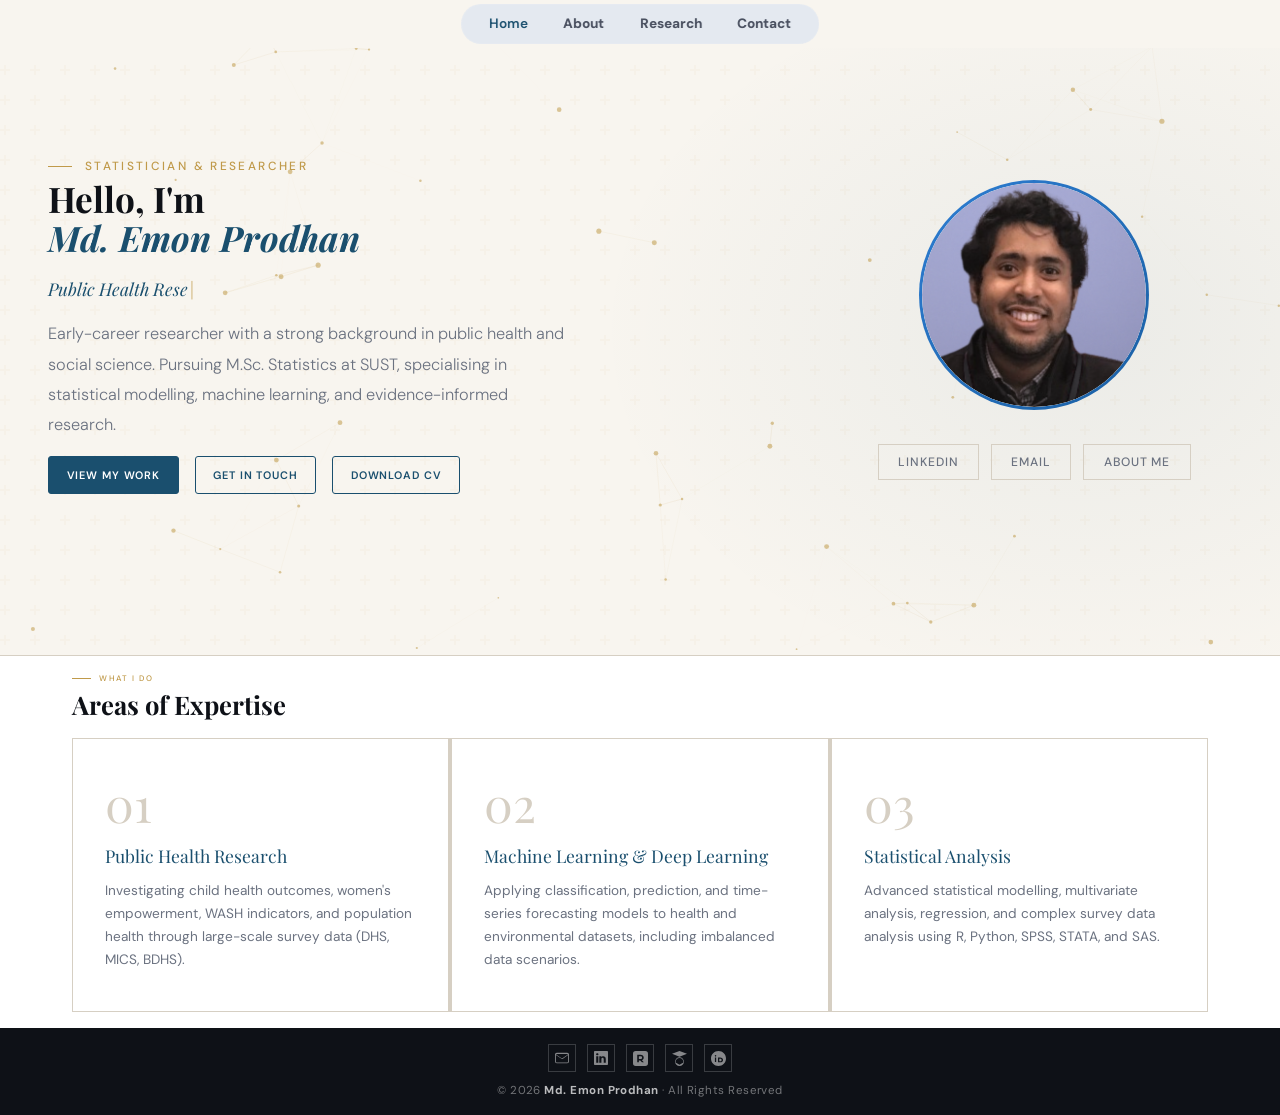
==== index.html @ 34e9d2eb "Add files via upload" ====
<!DOCTYPE html>
<html lang="en">
<head>
<meta charset="UTF-8" />
<meta name="viewport" content="width=device-width, initial-scale=1.0" />
<title>Home — Md. Emon Prodhan</title>
<link rel="stylesheet" href="style.css" />
<style>

/* ── TYPEWRITER ── */
.typewriter-line {
  display: flex; align-items: center; gap: 2px;
  font-family: 'Playfair Display', serif;
  font-size: 1.1rem; font-style: italic;
  color: var(--accent); margin-bottom: 1rem; min-height: 1.6em;
}
.tw-cursor {
  display: inline-block; color: var(--gold);
  animation: blink 0.75s step-end infinite;
  font-style: normal; font-weight: 400;
}
@keyframes blink { 0%,100%{opacity:1} 50%{opacity:0} }

/* ── PARTICLE CANVAS ── */
#particles {
  position: absolute; inset: 0;
  width: 100%; height: 100%;
  pointer-events: none; z-index: 0;
}

/* ── HAMBURGER ── */
.nav-toggle {
  display: none; flex-direction: column; gap: 5px;
  background: none; border: none; cursor: pointer; padding: 4px;
}
.nav-toggle span {
  display: block; width: 22px; height: 2px;
  background: var(--ink); border-radius: 2px; transition: all 0.3s;
}
.nav-toggle.open span:nth-child(1) { transform: translateY(7px) rotate(45deg); }
.nav-toggle.open span:nth-child(2) { opacity: 0; }
.nav-toggle.open span:nth-child(3) { transform: translateY(-7px) rotate(-45deg); }

.mobile-menu {
  display: none; position: fixed;
  top: 56px; left: 0; right: 0; z-index: 99;
  background: var(--paper); border-bottom: 1px solid var(--rule);
  flex-direction: column;
}
.mobile-menu.open { display: flex; }
.mobile-menu a {
  text-decoration: none; color: var(--ink); font-size: 0.9rem;
  font-weight: 500; padding: 0.9rem 1.5rem;
  border-bottom: 1px solid var(--rule); transition: color 0.2s;
}
.mobile-menu a:hover, .mobile-menu a.active { color: var(--accent); }

/* ── HERO ── */
.hero {
  min-height: calc(100vh - 250px);
  display: grid;
  grid-template-columns: 1.1fr 0.6fr;
  align-items: center;
  padding: 0 3rem;
  gap: 4rem;
  position: relative;
  overflow: hidden;
}
.hero::before {
  content: '';
  position: absolute; inset: 0;
  background:
    radial-gradient(ellipse 55% 80% at 85% 50%, rgba(26,79,110,0.06) 0%, transparent 70%),
    url("data:image/svg+xml,%3Csvg width='60' height='60' viewBox='0 0 60 60' xmlns='http://www.w3.org/2000/svg'%3E%3Cg fill='none' fill-rule='evenodd'%3E%3Cg fill='%23c09a4a' fill-opacity='0.045'%3E%3Cpath d='M36 34v-4h-2v4h-4v2h4v4h2v-4h4v-2h-4zm0-30V0h-2v4h-4v2h4v4h2V6h4V4h-4zM6 34v-4H4v4H0v2h4v4h2v-4h4v-2H6zM6 4V0H4v4H0v2h4v4h2V6h4V4H6z'/%3E%3C/g%3E%3C/g%3E%3C/svg%3E");
  pointer-events: none;
}
.hero-text { position: relative; z-index: 1; }

.hero-eyebrow {
  font-size: 0.74rem; letter-spacing: 0.2em; text-transform: uppercase;
  color: var(--gold); font-weight: 500; margin-bottom: 0.2rem;
  display: flex; align-items: center; gap: 0.8rem;
}
.hero-eyebrow::before {
  content: ''; display: block; width: 1.5rem; height: 1px; background: var(--gold);
}

h1 {
  font-family: 'Playfair Display', serif;
  font-size: clamp(1.8rem, 5vw, 2.2rem);
  line-height: 1.12; color: var(--ink); margin-bottom: 1.1rem;
}
h1 em { color: var(--accent); font-style: italic; }

.hero-bio {
  font-size: 1.02rem; color: var(--muted); max-width: 48ch;
  margin-bottom: 1.0rem; font-weight: 300; line-height: 1.85;
}
.hero-btns { display: flex; gap: 1rem; flex-wrap: wrap; margin-bottom: 0.5rem; }
.hero-divider { width: 100%; height: 1px; background: var(--rule); margin-bottom: 1.0rem; }
.hero-stats { display: flex; gap: 0; }
.stat-num {
  font-family: 'Playfair Display', serif; font-size: 2.2rem;
  color: var(--accent); display: block; line-height: 1;
}
.stat-label {
  font-size: 0.76rem; color: var(--muted);
  letter-spacing: 0.07em; margin-top: 0.3rem; display: block;
}

/* ── RIGHT COLUMN ── */
.hero-right {
  position: relative; z-index: 1;
  display: flex; flex-direction: column; align-items: center; gap: 2rem;
}

.social-btn {
  padding: 0.5rem 1.2rem; border: 1px solid var(--rule);
  text-decoration: none; color: var(--muted); font-size: 0.76rem;
  letter-spacing: 0.08em; text-transform: uppercase;
  transition: all 0.2s; font-weight: 500;
}
.social-btn:hover { border-color: var(--accent); color: var(--accent); }

/* ── GRADIENT RING ── */
.pf-ring {
  width: 230px; height: 230px; border-radius: 50%;
  background: linear-gradient(135deg, #2d7dd2, #1a5fa3, #58a6ff, #2d7dd2);
  background-size: 300% 300%;
  animation: ringRotate 3s linear infinite;
  padding: 3px;
}
@keyframes ringRotate {
  0%   { background-position: 0% 50%; }
  50%  { background-position: 100% 50%; }
  100% { background-position: 0% 50%; }
}
.pf-ring-inner {
  width: 100%; height: 100%; border-radius: 50%;
  background: #f8f5ef; overflow: hidden;
}
.pf-ring-inner img {
  width: 100%; height: 100%; object-fit: cover; border-radius: 50%;
}

/* ── EXPERTISE ── */
.expertise { background: var(--card); border-top: 1px solid var(--rule); }
.expertise-grid {
  display: grid; grid-template-columns: repeat(3, 1fr);
  gap: 2px; background: var(--rule);
}
.exp-card { background: var(--card); padding: 2.5rem 2rem; transition: background 0.2s; }
.exp-card:hover { background: #faf8f4; }
.exp-num {
  font-family: 'Playfair Display', serif; font-size: 3rem;
  color: var(--rule); line-height: 1; margin-bottom: 1rem;
}
.exp-title {
  font-family: 'Playfair Display', serif; font-size: 1.1rem;
  color: var(--accent); margin-bottom: 0.6rem;
}
.exp-desc { font-size: 0.85rem; color: var(--muted); line-height: 1.7; }

/* ── DESKTOP NAV (keep hidden on mobile) ── */
@media (max-width: 768px) {
  .nav-links { display: none; }
  .nav-toggle { display: flex; }
}

/* ── MOBILE HERO ── */
@media (max-width: 768px) {
  .hero {
    grid-template-columns: 1fr;
    min-height: auto;
    padding: 1.8rem 1.2rem 2rem;
    gap: 0;
    text-align: center;
  }

  /* photo on top */
  .hero-right { order: -1; gap: 1rem; margin-bottom: 1.6rem; }
  .pf-ring { width: 150px; height: 150px; }

  /* social buttons under photo */
  .hero-social { flex-wrap: wrap; justify-content: center; gap: 0.5rem !important; }
  .social-btn { font-size: 0.7rem; padding: 0.4rem 0.9rem; }

  /* text adjustments */
  .hero-eyebrow { justify-content: center; }
  .hero-bio { max-width: 100%; font-size: 0.9rem; }
  .hero-btns { justify-content: center; }

  /* hide divider + stats on very small — keep them if there's room */
  .hero-divider { margin-bottom: 0.7rem; }
  .hero-stats { justify-content: center; gap: 2rem; }
  .stat-num { font-size: 1.6rem; }
}

/* ── MOBILE EXPERTISE ── */
@media (max-width: 768px) {
  .expertise-grid { grid-template-columns: 1fr; }
  .exp-card { padding: 1.5rem 1.2rem; }
  .exp-num { font-size: 2rem; margin-bottom: 0.5rem; }
}

/* ── MOBILE SECTION INNER ── */
@media (max-width: 768px) {
  .section-inner { padding: 2.5rem 1.2rem; }
}

/* ── FOOTER MOBILE ── */
@media (max-width: 768px) {
  footer {
    flex-direction: column !important;
    text-align: center; gap: 0.6rem;
    padding: 1.2rem 1rem;
  }
  .footer-social { justify-content: center; }
}

@media (max-width: 400px) {
  h1 { font-size: 1.6rem; }
  .btn { padding: 0.5rem 1rem; font-size: 0.76rem; }
  .pf-ring { width: 120px; height: 120px; }
}
</style>
</head>
<body>

<!-- NAV -->
<nav>
  <a href="index.html" class="nav-logo">MEP</a>
  <div class="nav-pill"><ul class="nav-links">
    <li><a href="index.html" class="active">Home</a></li>
    <li><a href="about.html">About</a></li>
    <li><a href="research.html">Research</a></li>
    <li><a href="contact.html">Contact</a></li>
  </ul></div>
  <button class="nav-toggle" id="navToggle" aria-label="Toggle menu">
    <span></span><span></span><span></span>
  </button>
</nav>

<!-- MOBILE DROPDOWN MENU -->
<div class="mobile-menu" id="mobileMenu">
  <a href="index.html" class="active">Home</a>
  <a href="about.html">About</a>
  <a href="research.html">Research</a>
  <a href="contact.html">Contact</a>
</div>

<main>

  <!-- HERO -->
  <section class="hero">
    <canvas id="particles"></canvas>
    <div class="hero-text fade-up fade-up-1">
      <p class="hero-eyebrow">Statistician &amp; Researcher</p>
      <h1>Hello, I'm<br /><em>Md. Emon Prodhan</em></h1>
      <div class="typewriter-line"><span id="tw"></span><span class="tw-cursor">|</span></div>
      <p class="hero-bio">
        Early-career researcher with a strong background in public health and social science.
        Pursuing M.Sc. Statistics at SUST, specialising in statistical modelling,
        machine learning, and evidence-informed research.
      </p>
      <div class="hero-btns">
        <a href="research.html" class="btn btn-primary">View My Work</a>
        <a href="contact.html" class="btn btn-outline">Get In Touch</a>
        <a href="mdemonprodhan_18May.pdf" download class="btn btn-outline">Download CV</a>
      </div>
    </div>

    <div class="hero-right fade-up fade-up-2">
      <div class="profile-wrap">
        <div class="pf-ring">
          <div class="pf-ring-inner">
            <img src="profile.png" alt="Md. Emon Prodhan" />
          </div>
        </div>
      </div>
      <div class="hero-social" style="margin-top:0.1rem; display:flex; gap:0.75rem;">
        <a href="https://linkedin.com/in/md-emon-prodhan/" class="social-btn" target="_blank">LinkedIn</a>
        <a href="mailto:mdemonp10@gmail.com" class="social-btn">Email</a>
        <a href="about.html" class="social-btn">About Me</a>
      </div>
    </div>
  </section>

  <!-- EXPERTISE -->
  <section class="expertise">
    <div class="section-inner">
      <p class="section-label">What I Do</p>
      <h2>Areas of Expertise</h2>
      <div class="expertise-grid">
        <div class="exp-card fade-up fade-up-1">
          <div class="exp-num">01</div>
          <div class="exp-title">Public Health Research</div>
          <p class="exp-desc">Investigating child health outcomes, women's empowerment, WASH indicators, and population health through large-scale survey data (DHS, MICS, BDHS).</p>
        </div>
        <div class="exp-card fade-up fade-up-2">
          <div class="exp-num">02</div>
          <div class="exp-title">Machine Learning &amp; Deep Learning</div>
          <p class="exp-desc">Applying classification, prediction, and time-series forecasting models to health and environmental datasets, including imbalanced data scenarios.</p>
        </div>
        <div class="exp-card fade-up fade-up-3">
          <div class="exp-num">03</div>
          <div class="exp-title">Statistical Analysis</div>
          <p class="exp-desc">Advanced statistical modelling, multivariate analysis, regression, and complex survey data analysis using R, Python, SPSS, STATA, and SAS.</p>
        </div>
      </div>
    </div>
  </section>

</main>

<footer>
  <div class="footer-social">
    <a href="mailto:mdemonp10@gmail.com" title="Email" aria-label="Email">
      <svg xmlns="http://www.w3.org/2000/svg" width="14" height="14" fill="currentColor" viewBox="0 0 16 16">
        <path d="M0 4a2 2 0 0 1 2-2h12a2 2 0 0 1 2 2v8a2 2 0 0 1-2 2H2a2 2 0 0 1-2-2V4zm2-.5a1 1 0 0 0-.8.4L8 8.6l6.8-4.7A1 1 0 0 0 14 3.5H2zm13 1.2-5.9 4.1a1.5 1.5 0 0 1-1.7 0L1 4.7V12a1 1 0 0 0 1 1h12a1 1 0 0 0 1-1V4.7z"/>
      </svg>
    </a>
    <a href="https://linkedin.com/in/md-emon-prodhan/" target="_blank" title="LinkedIn" aria-label="LinkedIn">
      <svg xmlns="http://www.w3.org/2000/svg" width="14" height="14" fill="currentColor" viewBox="0 0 16 16">
        <path d="M0 1.146C0 .513.526 0 1.175 0h13.65C15.474 0 16 .513 16 1.146v13.708c0 .633-.526 1.146-1.175 1.146H1.175C.526 16 0 15.487 0 14.854V1.146zM4.943 13.5V6H2.542v7.5h2.401zM3.743 4.967c.837 0 1.358-.554 1.358-1.248-.015-.709-.521-1.248-1.343-1.248-.822 0-1.358.54-1.358 1.248 0 .694.521 1.248 1.328 1.248h.015zM13.458 13.5v-4.185c0-2.243-1.196-3.285-2.792-3.285-1.287 0-1.863.709-2.183 1.208V6H6.082c.03.799 0 7.5 0 7.5h2.401V9.31c0-.223.016-.446.082-.605.18-.446.59-.907 1.278-.907.902 0 1.263.684 1.263 1.685V13.5h2.352z"/>
      </svg>
    </a>
    <a href="https://www.researchgate.net/profile/Md-Emon-Prodhan" target="_blank" title="ResearchGate" aria-label="ResearchGate">
      <svg xmlns="http://www.w3.org/2000/svg" width="15" height="15" fill="currentColor" viewBox="0 0 24 24">
        <path d="M19.586 0H4.414A4.418 4.418 0 0 0 0 4.414v15.172A4.418 4.418 0 0 0 4.414 24h15.172A4.418 4.418 0 0 0 24 19.586V4.414A4.418 4.418 0 0 0 19.586 0zM9.34 18.122H6.77V5.878h5.194c3.287 0 5.21 1.74 5.21 4.654 0 2.124-1.03 3.605-2.883 4.227l3.14 3.363h-3.125l-2.71-3.055H9.34v3.055zm2.47-5.164c1.738 0 2.736-.788 2.736-2.263 0-1.45-.998-2.222-2.736-2.222H9.34v4.485h2.47z"/>
      </svg>
    </a>
    <a href="https://scholar.google.com/citations?user=HPbRhwIAAAAJ&hl=en" target="_blank" title="Google Scholar" aria-label="Google Scholar">
      <svg xmlns="http://www.w3.org/2000/svg" width="15" height="15" fill="currentColor" viewBox="0 0 24 24">
        <path d="M12 24a7 7 0 1 1 0-14 7 7 0 0 1 0 14zm0-15L0 4.5 12 0l12 4.5L12 9zm0 2c-3.313 0-6 2.687-6 6 0 .688.117 1.35.332 1.965L12 22l5.668-3.035A5.978 5.978 0 0 0 18 17c0-3.313-2.687-6-6-6z"/>
      </svg>
    </a>
    <a href="https://orcid.org/0009-0000-9217-0661" target="_blank" title="ORCID" aria-label="ORCID">
      <svg xmlns="http://www.w3.org/2000/svg" width="15" height="15" fill="currentColor" viewBox="0 0 24 24">
        <path d="M12 0C5.37 0 0 5.37 0 12s5.37 12 12 12 12-5.37 12-12S18.63 0 12 0zm-4.75 6.5a1.25 1.25 0 1 1 0 2.5 1.25 1.25 0 0 1 0-2.5zm-1 4h2v7h-2v-7zm5 0h3.25c3 0 4.75 1.5 4.75 3.75S17.5 18 14.5 18H11.25v-7.5zm2 1.75v4h1c1.75 0 2.75-.75 2.75-2s-1-2-2.75-2h-1z"/>
      </svg>
    </a>
  </div>
  <p>© 2026 <strong>Md. Emon Prodhan</strong> · All Rights Reserved</p>
</footer>

<script>
// ── HAMBURGER ──
const toggle = document.getElementById('navToggle');
const menu   = document.getElementById('mobileMenu');
toggle.addEventListener('click', () => {
  toggle.classList.toggle('open');
  menu.classList.toggle('open');
});
menu.querySelectorAll('a').forEach(a => a.addEventListener('click', () => {
  toggle.classList.remove('open');
  menu.classList.remove('open');
}));

// ── TYPEWRITER ──
const words = ['Public Health Researcher', 'Biostatistician', 'AI for Healthcare', 'Health Data Scientist'];
let wi = 0, ci = 0, deleting = false;
const twEl = document.getElementById('tw');
function type() {
  const word = words[wi];
  twEl.textContent = deleting ? word.slice(0, ci--) : word.slice(0, ci++);
  if (!deleting && ci > word.length) { deleting = true; setTimeout(type, 1400); return; }
  if (deleting && ci < 0)           { deleting = false; wi = (wi + 1) % words.length; ci = 0; }
  setTimeout(type, deleting ? 55 : 85);
}
type();

// ── PARTICLES ──
(function () {
  const cv  = document.getElementById('particles');
  const ctx = cv.getContext('2d');

  function resize() {
    cv.width  = cv.offsetWidth;
    cv.height = cv.offsetHeight;
  }
  resize();
  window.addEventListener('resize', resize);

  // colour pulled from CSS --gold and --accent equivalents
  const COLOUR = 'rgba(192,154,74,'; // gold tint to match the page theme

  const COUNT  = 55;
  const pts = Array.from({ length: COUNT }, () => ({
    x:  Math.random() * cv.width,
    y:  Math.random() * cv.height,
    vx: (Math.random() - 0.5) * 0.35,
    vy: (Math.random() - 0.5) * 0.35,
    r:  Math.random() * 1.8 + 0.8,
  }));

  function draw() {
    ctx.clearRect(0, 0, cv.width, cv.height);

    // connect nearby dots
    for (let i = 0; i < pts.length; i++) {
      for (let j = i + 1; j < pts.length; j++) {
        const dx = pts[i].x - pts[j].x;
        const dy = pts[i].y - pts[j].y;
        const d  = Math.sqrt(dx * dx + dy * dy);
        if (d < 120) {
          ctx.beginPath();
          ctx.moveTo(pts[i].x, pts[i].y);
          ctx.lineTo(pts[j].x, pts[j].y);
          ctx.strokeStyle = COLOUR + (0.18 * (1 - d / 120)) + ')';
          ctx.lineWidth   = 0.6;
          ctx.stroke();
        }
      }
    }

    // draw dots
    pts.forEach(p => {
      ctx.beginPath();
      ctx.arc(p.x, p.y, p.r, 0, Math.PI * 2);
      ctx.fillStyle = COLOUR + '0.55)';
      ctx.fill();

      // move
      p.x += p.vx;
      p.y += p.vy;
      if (p.x < 0 || p.x > cv.width)  p.vx *= -1;
      if (p.y < 0 || p.y > cv.height) p.vy *= -1;
    });

    requestAnimationFrame(draw);
  }
  draw();
})();
</script>
</body>
</html>
---- style.css ----
@import url('https://fonts.googleapis.com/css2?family=Playfair+Display:ital,wght@0,400;0,700;1,400&family=DM+Sans:wght@300;400;500;700&display=swap');

*,
*::before,
*::after{
  box-sizing:border-box;
  margin:0;
  padding:0;
}

:root{
  --ink:#0e1117;
  --paper:#f8f5ef;
  --accent:#1a4f6e;
  --gold:#c09a4a;
  --muted:#6b7280;
  --rule:#d6cfc3;
  --card:#ffffff;
  --core:#1f766e;
  --more:#519e92;
}

html{
  scroll-behavior:smooth;
}

body{
  font-family:'DM Sans',sans-serif;
  background:var(--paper);
  color:var(--ink);
  font-size:14px;
  line-height:1.5;
  min-height:100vh;
  display:flex;
  flex-direction:column;
  overflow-x:hidden;
}

/* ───────────────── NAV ───────────────── */

/* ── NAV ── */
nav {
  position: fixed; top: 0; left: 0; right: 0; z-index: 100;
  display: flex; justify-content: space-between; align-items: center;
  padding: 1.5rem 2rem;
  background: var(--paper);
}
 
/* pill container — centered */
.nav-pill {
  position: absolute; left: 50%; transform: translateX(-50%);
  display: flex; align-items: center; gap: 0.25rem;
  background: rgba(226, 232, 240, 0.9);
  backdrop-filter: blur(14px);
  border: 1px solid rgba(255,255,255,0.07);
  border-radius: 50px;
  padding: 0.5rem 0.6rem;
}
.nav-links {
  display: flex; gap: 0; list-style: none;
}
.nav-links a {
  text-decoration: none; color: #4a5060; font-size: 0.85rem;
  font-weight: 800; padding: 0.5rem 1.1rem; border-radius: 50px;
  transition: color 0.2s, background 0.2s;
  white-space: nowrap;
}
.nav-links a:hover { color: var(--accent); background: rgba(26,79,110,0.07); }
.nav-links a.active { color: var(--accent); font-weight: 600; }
 
.nav-logo {
  font-size: 0.9rem; font-weight: 600; color: var(--white);
  text-decoration: none; letter-spacing: 0.02em; z-index: 1;
  display: none;
}
.nav-logo span { color: var(--accent); }

/* ───────────────── PAGE WRAPPER ───────────────── */

main{
  flex:1;
  padding-top:5px;
}

/* ───────────────── SECTION SHARED ───────────────── */

.section-inner{
  padding:1rem 2rem;
  max-width:1200px;
  margin:0 auto;
}

.section-label{
  font-size:.50rem;
  letter-spacing:.2em;
  text-transform:uppercase;

  color:var(--gold);
  font-weight:500;

  margin-bottom:.4rem;

  display:flex;
  align-items:center;
  gap:.5rem;
}

.section-label::before{
  content:'';
  display:block;

  width:1.2rem;
  height:1px;

  background:var(--gold);
}

h1,
h2,
h3{
  font-family:'Playfair Display',serif;
}

h2{
  font-size:clamp(1.5rem,2vw,2rem);
  color:var(--ink);

  margin-bottom:1.2rem;
  line-height:1.1;
}

/* ───────────────── BUTTONS ───────────────── */

.btn{
  display:inline-block;

  padding:.62rem 1.1rem;

  border-radius:3px;

  font-size:.68rem;
  font-weight:600;
  letter-spacing:.08em;
  text-transform:uppercase;

  text-decoration:none;

  transition:.25s ease;
  cursor:pointer;
}

.btn-primary{
  background:var(--accent);
  color:#fff;
  border:1px solid var(--accent);
}

.btn-primary:hover{
  background:#163f58;
  transform:translateY(-2px);
  box-shadow:0 6px 18px rgba(26,79,110,.18);
}

.btn-outline{
  border:1px solid var(--accent);
  color:var(--accent);
  background:transparent;
}

.btn-outline:hover{
  background:var(--accent);
  color:#fff;
}

/* ───────────────── SKILL TAG ───────────────── */

.skill-tag{
  padding:.25rem .75rem;

  border:1px solid var(--rule);

  font-size:.68rem;
  color:var(--muted);

  background:var(--paper);

  letter-spacing:.04em;

  display:inline-block;
}

/* ───────────────── CARD SYSTEM ───────────────── */

.card,
.highlight-item,
.exp-card,
.profile-card{
  background:var(--card);

  border:1px solid var(--rule);

  transition:.25s ease;
}

.card:hover,
.highlight-item:hover,
.exp-card:hover{
  transform:translateY(-2px);
}

/* ───────────────── HIGHLIGHTS ───────────────── */

.highlights{
  background:var(--accent);

  padding:2rem 0;

  display:flex;
  justify-content:center;
}

.highlights-grid{
  width:min(1100px, 92%);
  margin:0 auto;

  display:grid;
  grid-template-columns:repeat(3, 1fr);

  gap:1rem;

  margin:0 auto;
}

.highlight-item{
  padding:1rem 1rem;

  background:rgba(255,255,255,.06);
  border:1px solid rgba(255,255,255,.08);

  border-radius:18px;

  text-align:center;

  width:100%;
}

.highlight-item:hover{
  transform:translateY(-2px);
  background:rgba(255,255,255,.1);
}

.hl-icon{
  font-size:1rem;
  margin-bottom:.6rem;
  opacity:.85;
}

.hl-num{
  display:block;

  font-family:'Playfair Display',serif;
  font-size:2rem;
  line-height:1;

  color:#fff;

  margin-bottom:.4rem;
}

.hl-label{
  font-size:.72rem;
  letter-spacing:.08em;
  text-transform:uppercase;

  color:rgba(255,255,255,.72);
}

/* MOBILE */

@media(max-width:768px){

  .highlights{
    min-height:auto;
    padding:1rem;
  }

  .highlights-grid{
    grid-template-columns:1fr;
  }

  .highlight-item{
    padding:1rem;
  }
}

/* ───────────────── FOOTER ───────────────── */

footer{
  background:var(--ink);
  color:rgba(255,255,255,.42);

  text-align:center;

  padding:1rem 2rem;

  font-size:.72rem;
  letter-spacing:.04em;
}

footer strong{
  color:rgba(255,255,255,.72);
}

.footer-social{
  display:flex;
  justify-content:center;
  gap:.7rem;

  margin-bottom:.6rem;
}

.footer-social a{
  width:28px;
  height:28px;

  border:1px solid rgba(255,255,255,.18);

  display:flex;
  align-items:center;
  justify-content:center;

  text-decoration:none;

  color:rgba(255,255,255,.5);

  font-size:.72rem;

  transition:.2s ease;
}

.footer-social a:hover{
  border-color:var(--gold);
  color:var(--gold);
}

/* ───────────────── PAGE HERO BANNER ───────────────── */

.page-banner{
  background:var(--accent);

  padding:2.8rem 3rem 0.5rem;

  position:relative;
  overflow:hidden;
}

.page-banner::after{
  content:'';

  position:absolute;
  right:-40px;
  top:-40px;

  width:220px;
  height:220px;

  border:1px solid rgba(255,255,255,.08);
  border-radius:50%;
}

.page-banner::before{
  content:'';

  position:absolute;
  right:40px;
  top:20px;

  width:120px;
  height:120px;

  border:1px solid rgba(255,255,255,.06);
  border-radius:50%;
}

.page-banner .section-label{
  color:var(--gold);
}

.page-banner .section-label::before{
  background:var(--gold);
}

.page-banner h1{
  font-family:'Playfair Display',serif;

  font-size:clamp(1.8rem,3vw,2.5rem);

  color:#fff;

  line-height:1.05;

  margin-bottom:.7rem;
}

.page-banner p{
  color:rgba(255,255,255,.72);

  max-width:55ch;

  font-size:.85rem;
  line-height:1.5;
}

/* ───────────────── ANIMATIONS ───────────────── */

@keyframes fadeUp{
  from{
    opacity:0;
    transform:translateY(16px);
  }

  to{
    opacity:1;
    transform:translateY(0);
  }
}

.fade-up{
  animation:fadeUp .5s ease forwards;
}

.fade-up-1{
  animation-delay:.05s;
  opacity:0;
}

.fade-up-2{
  animation-delay:.12s;
  opacity:0;
}

.fade-up-3{
  animation-delay:.18s;
  opacity:0;
}

.fade-up-4{
  animation-delay:.24s;
  opacity:0;
}

.fade-up-5{
  animation-delay:.3s;
  opacity:0;
}

/* ───────────────── RESPONSIVE ───────────────── */

@media(max-width:768px){

  nav{
    padding:0 1rem;
  }
  .nav-pill { display: none; }
  .nav-links{
    gap:.8rem;
  }

  .nav-links a{
    font-size:.64rem;
  }

  .section-inner{
    padding:2rem 1rem;
  }

  .page-banner{
    padding:2.5rem 1rem 1.8rem;
  }

  .highlights{
    padding:1rem;
  }

  .highlights-grid{
    grid-template-columns:1fr;
    gap:.7rem;
  }

  .highlight-item{
    padding:.85rem .6rem;
  }

  body{
    font-size:13px;
  }

  footer{
    padding:1rem;
  }
}
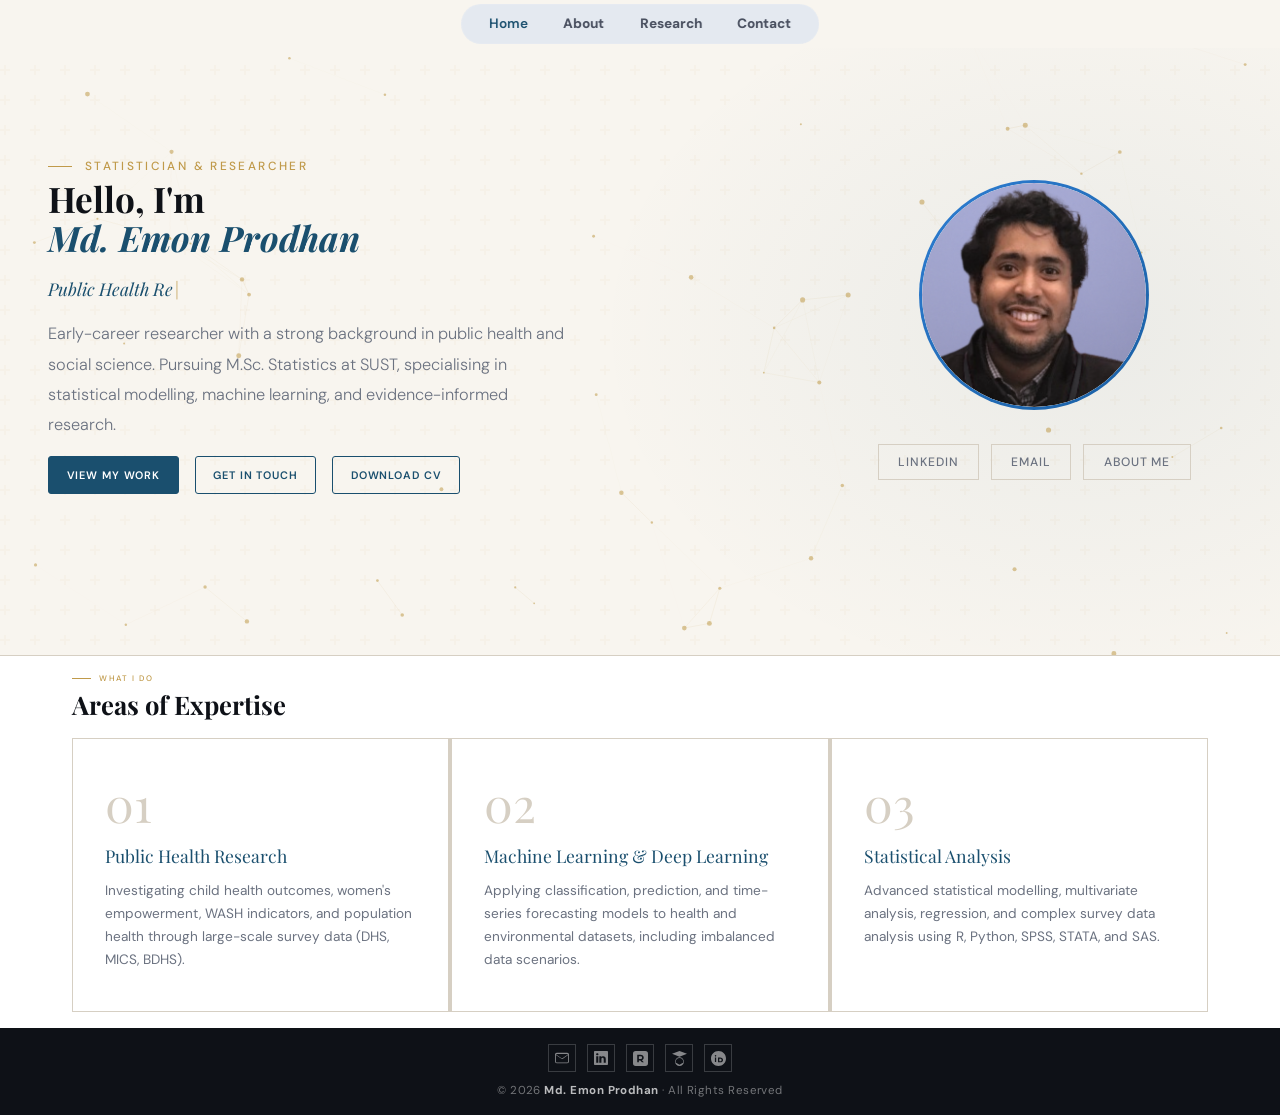
==== commit 0647860d: "Update index.html" ====
--- a/index.html
+++ b/index.html
@@ -266,7 +266,7 @@
       <div class="hero-btns">
         <a href="research.html" class="btn btn-primary">View My Work</a>
         <a href="contact.html" class="btn btn-outline">Get In Touch</a>
-        <a href="mdemonprodhan_18May.pdf" download class="btn btn-outline">Download CV</a>
+        <a href="AcademicCV__Prodhan_MdEmon.pdf" download class="btn btn-outline">Download CV</a>
       </div>
     </div>
 
